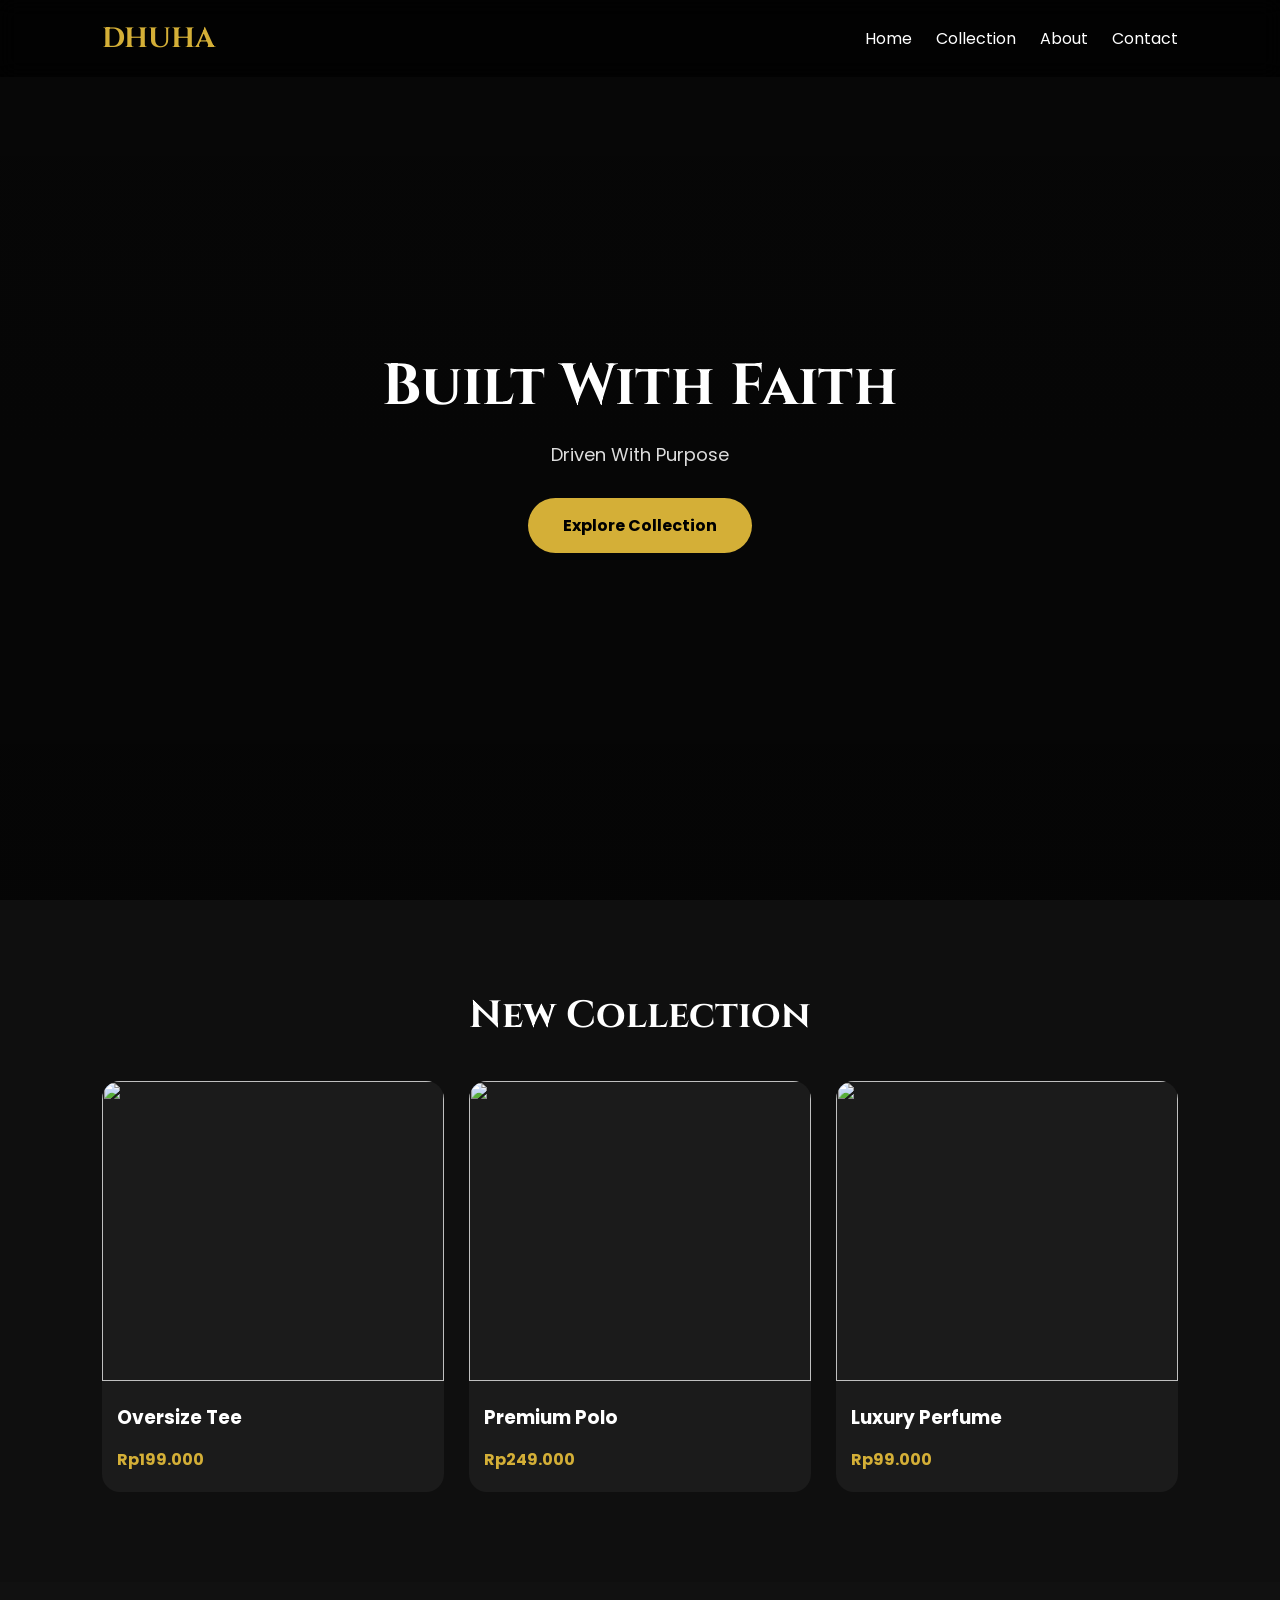
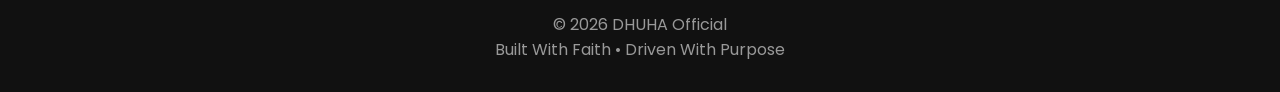
==== index.html @ 06776275 "Update index.html" ====
<!DOCTYPE html>
<html lang="id">
<head>
<meta charset="UTF-8">
<meta name="viewport" content="width=device-width, initial-scale=1.0">
<title>DHUHA Official</title>

<link rel="preconnect" href="https://fonts.googleapis.com">
<link href="https://fonts.googleapis.com/css2?family=Cinzel:wght@700&family=Poppins:wght@300;400;500;600&display=swap" rel="stylesheet">

<style>
*{
margin:0;
padding:0;
box-sizing:border-box;
}

body{
font-family:Poppins,sans-serif;
background:#0f0f0f;
color:#fff;
}

header{
position:fixed;
width:100%;
top:0;
padding:20px 8%;
display:flex;
justify-content:space-between;
align-items:center;
background:rgba(0,0,0,.7);
backdrop-filter:blur(10px);
}

.logo{
font-family:Cinzel,serif;
font-size:28px;
font-weight:bold;
color:#d4af37;
}

nav a{
color:white;
text-decoration:none;
margin-left:20px;
}

.hero{
height:100vh;
display:flex;
justify-content:center;
align-items:center;
text-align:center;
padding:20px;
background:linear-gradient(rgba(0,0,0,.55),rgba(0,0,0,.65)),url("https://images.unsplash.com/photo-1523398002811-999ca8dec234?auto=format&fit=crop&w=1400&q=80") center/cover;
}

.hero h1{
font-family:Cinzel,serif;
font-size:58px;
}

.hero p{
margin-top:15px;
font-size:18px;
color:#ddd;
}

.btn{
display:inline-block;
margin-top:30px;
padding:15px 35px;
background:#d4af37;
color:black;
text-decoration:none;
font-weight:bold;
border-radius:40px;
}

section{
padding:90px 8%;
}

.title{
font-family:Cinzel;
font-size:38px;
margin-bottom:40px;
text-align:center;
}

.grid{
display:grid;
grid-template-columns:repeat(auto-fit,minmax(250px,1fr));
gap:25px;
}

.card{
background:#1b1b1b;
border-radius:18px;
overflow:hidden;
}

.card img{
width:100%;
height:300px;
object-fit:cover;
}

.card h3{
padding:15px;
}

.card p{
padding:0 15px 20px;
color:#d4af37;
font-weight:bold;
}

footer{
padding:30px;
text-align:center;
background:#111;
color:#999;
}
</style>

</head>

<body>

<header>
<div class="logo">DHUHA</div>

<nav>
<a href="#">Home</a>
<a href="#">Collection</a>
<a href="#">About</a>
<a href="#">Contact</a>
</nav>

</header>

<section class="hero">

<div>

<h1>Built With Faith</h1>

<p>Driven With Purpose</p>

<a class="btn" href="#">Explore Collection</a>

</div>

</section>

<section>

<h2 class="title">New Collection</h2>

<div class="grid">

<div class="card">
<img src="https://images.unsplash.com/photo-1521572267360-ee0c2909d518?auto=format&fit=crop&w=800&q=80">
<h3>Oversize Tee</h3>
<p>Rp199.000</p>
</div>

<div class="card">
<img src="https://images.unsplash.com/photo-1512436991641-6745cdb1723f?auto=format&fit=crop&w=800&q=80">
<h3>Premium Polo</h3>
<p>Rp249.000</p>
</div>

<div class="card">
<img src="https://images.unsplash.com/photo-1529139574466-a303027c1d8b?auto=format&fit=crop&w=800&q=80">
<h3>Luxury Perfume</h3>
<p>Rp99.000</p>
</div>

</div>

</section>

<footer>

© 2026 DHUHA Official<br>

Built With Faith • Driven With Purpose

</footer>

</body>
  </html>
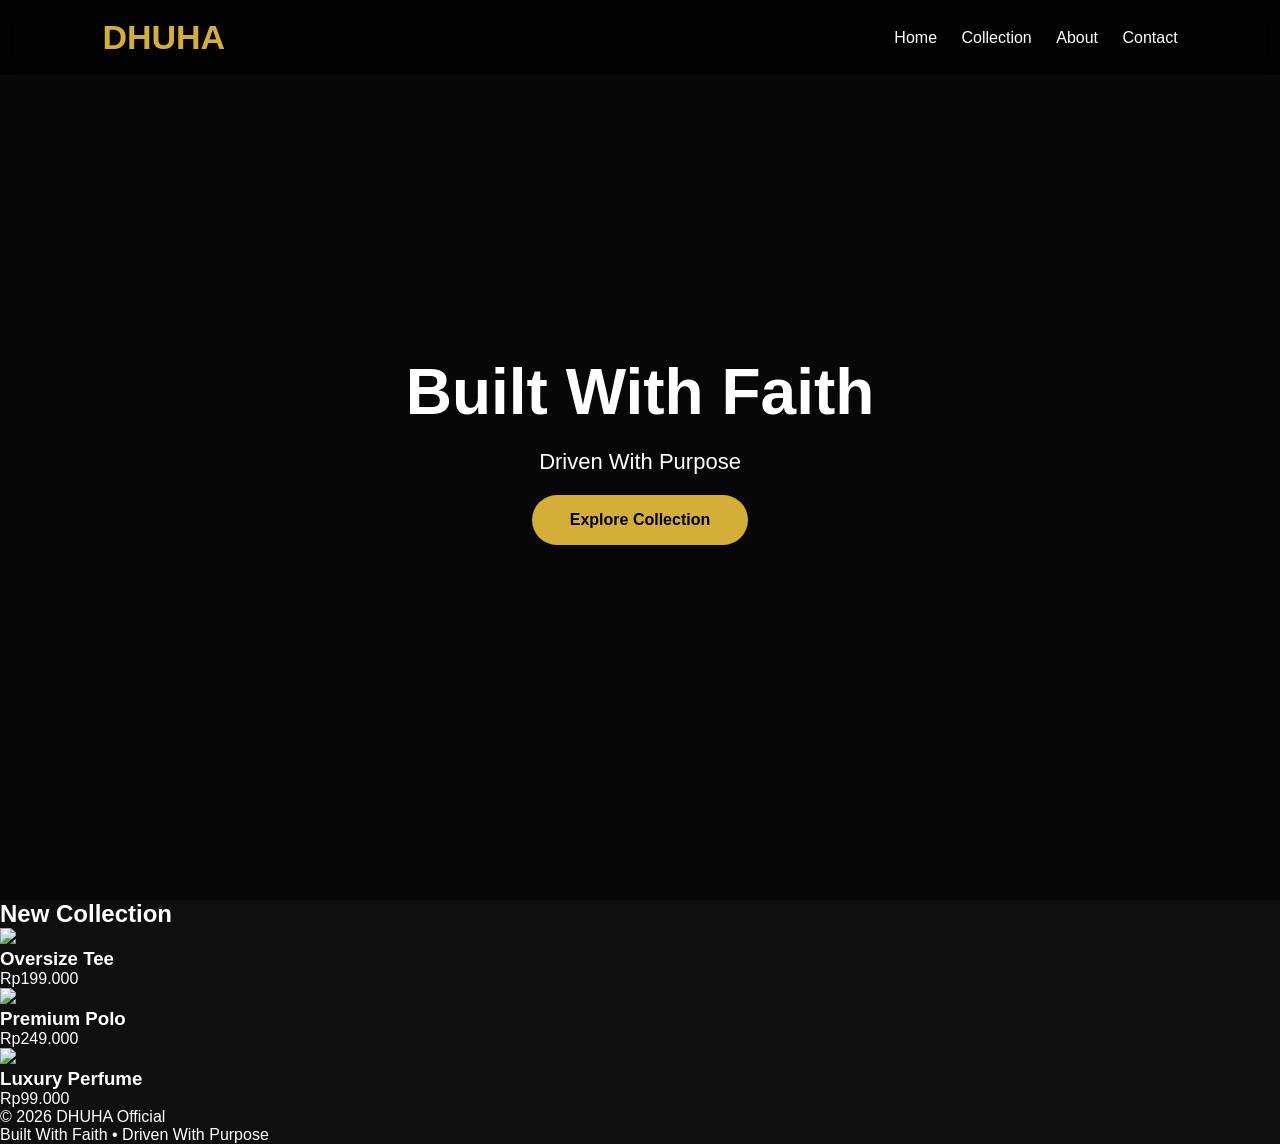
==== commit 1a620c7d: "Update index.html" ====
--- a/index.html
+++ b/index.html
@@ -4,126 +4,11 @@
 <meta charset="UTF-8">
 <meta name="viewport" content="width=device-width, initial-scale=1.0">
 <title>DHUHA Official</title>
-
+<link rel="stylesheet" href="assets/css/style.css">
 <link rel="preconnect" href="https://fonts.googleapis.com">
 <link href="https://fonts.googleapis.com/css2?family=Cinzel:wght@700&family=Poppins:wght@300;400;500;600&display=swap" rel="stylesheet">
 
-<style>
-*{
-margin:0;
-padding:0;
-box-sizing:border-box;
-}
 
-body{
-font-family:Poppins,sans-serif;
-background:#0f0f0f;
-color:#fff;
-}
-
-header{
-position:fixed;
-width:100%;
-top:0;
-padding:20px 8%;
-display:flex;
-justify-content:space-between;
-align-items:center;
-background:rgba(0,0,0,.7);
-backdrop-filter:blur(10px);
-}
-
-.logo{
-font-family:Cinzel,serif;
-font-size:28px;
-font-weight:bold;
-color:#d4af37;
-}
-
-nav a{
-color:white;
-text-decoration:none;
-margin-left:20px;
-}
-
-.hero{
-height:100vh;
-display:flex;
-justify-content:center;
-align-items:center;
-text-align:center;
-padding:20px;
-background:linear-gradient(rgba(0,0,0,.55),rgba(0,0,0,.65)),url("https://images.unsplash.com/photo-1523398002811-999ca8dec234?auto=format&fit=crop&w=1400&q=80") center/cover;
-}
-
-.hero h1{
-font-family:Cinzel,serif;
-font-size:58px;
-}
-
-.hero p{
-margin-top:15px;
-font-size:18px;
-color:#ddd;
-}
-
-.btn{
-display:inline-block;
-margin-top:30px;
-padding:15px 35px;
-background:#d4af37;
-color:black;
-text-decoration:none;
-font-weight:bold;
-border-radius:40px;
-}
-
-section{
-padding:90px 8%;
-}
-
-.title{
-font-family:Cinzel;
-font-size:38px;
-margin-bottom:40px;
-text-align:center;
-}
-
-.grid{
-display:grid;
-grid-template-columns:repeat(auto-fit,minmax(250px,1fr));
-gap:25px;
-}
-
-.card{
-background:#1b1b1b;
-border-radius:18px;
-overflow:hidden;
-}
-
-.card img{
-width:100%;
-height:300px;
-object-fit:cover;
-}
-
-.card h3{
-padding:15px;
-}
-
-.card p{
-padding:0 15px 20px;
-color:#d4af37;
-font-weight:bold;
-}
-
-footer{
-padding:30px;
-text-align:center;
-background:#111;
-color:#999;
-}
-</style>
 
 </head>
 
--- a/assets/css/style.css
+++ b/assets/css/style.css
@@ -0,0 +1,67 @@
+*{
+    margin:0;
+    padding:0;
+    box-sizing:border-box;
+}
+
+body{
+    font-family:Arial,sans-serif;
+    background:#0f0f0f;
+    color:#fff;
+}
+
+header{
+    position:fixed;
+    top:0;
+    width:100%;
+    display:flex;
+    justify-content:space-between;
+    align-items:center;
+    padding:18px 8%;
+    background:rgba(0,0,0,.7);
+    backdrop-filter:blur(10px);
+    z-index:1000;
+}
+
+.logo{
+    font-size:34px;
+    color:#d4af37;
+    font-weight:bold;
+}
+
+nav a{
+    color:white;
+    text-decoration:none;
+    margin-left:20px;
+}
+
+.hero{
+    height:100vh;
+    display:flex;
+    justify-content:center;
+    align-items:center;
+    text-align:center;
+    background:linear-gradient(rgba(0,0,0,.55),rgba(0,0,0,.55)),
+    url("https://images.unsplash.com/photo-1523398002811-999ca8dec234?auto=format&fit=crop&w=1600&q=80");
+    background-size:cover;
+    background-position:center;
+}
+
+.hero h1{
+    font-size:64px;
+}
+
+.hero p{
+    font-size:22px;
+    margin:20px 0;
+}
+
+.btn{
+    display:inline-block;
+    background:#d4af37;
+    color:#000;
+    padding:16px 38px;
+    border-radius:40px;
+    text-decoration:none;
+    font-weight:bold;
+}
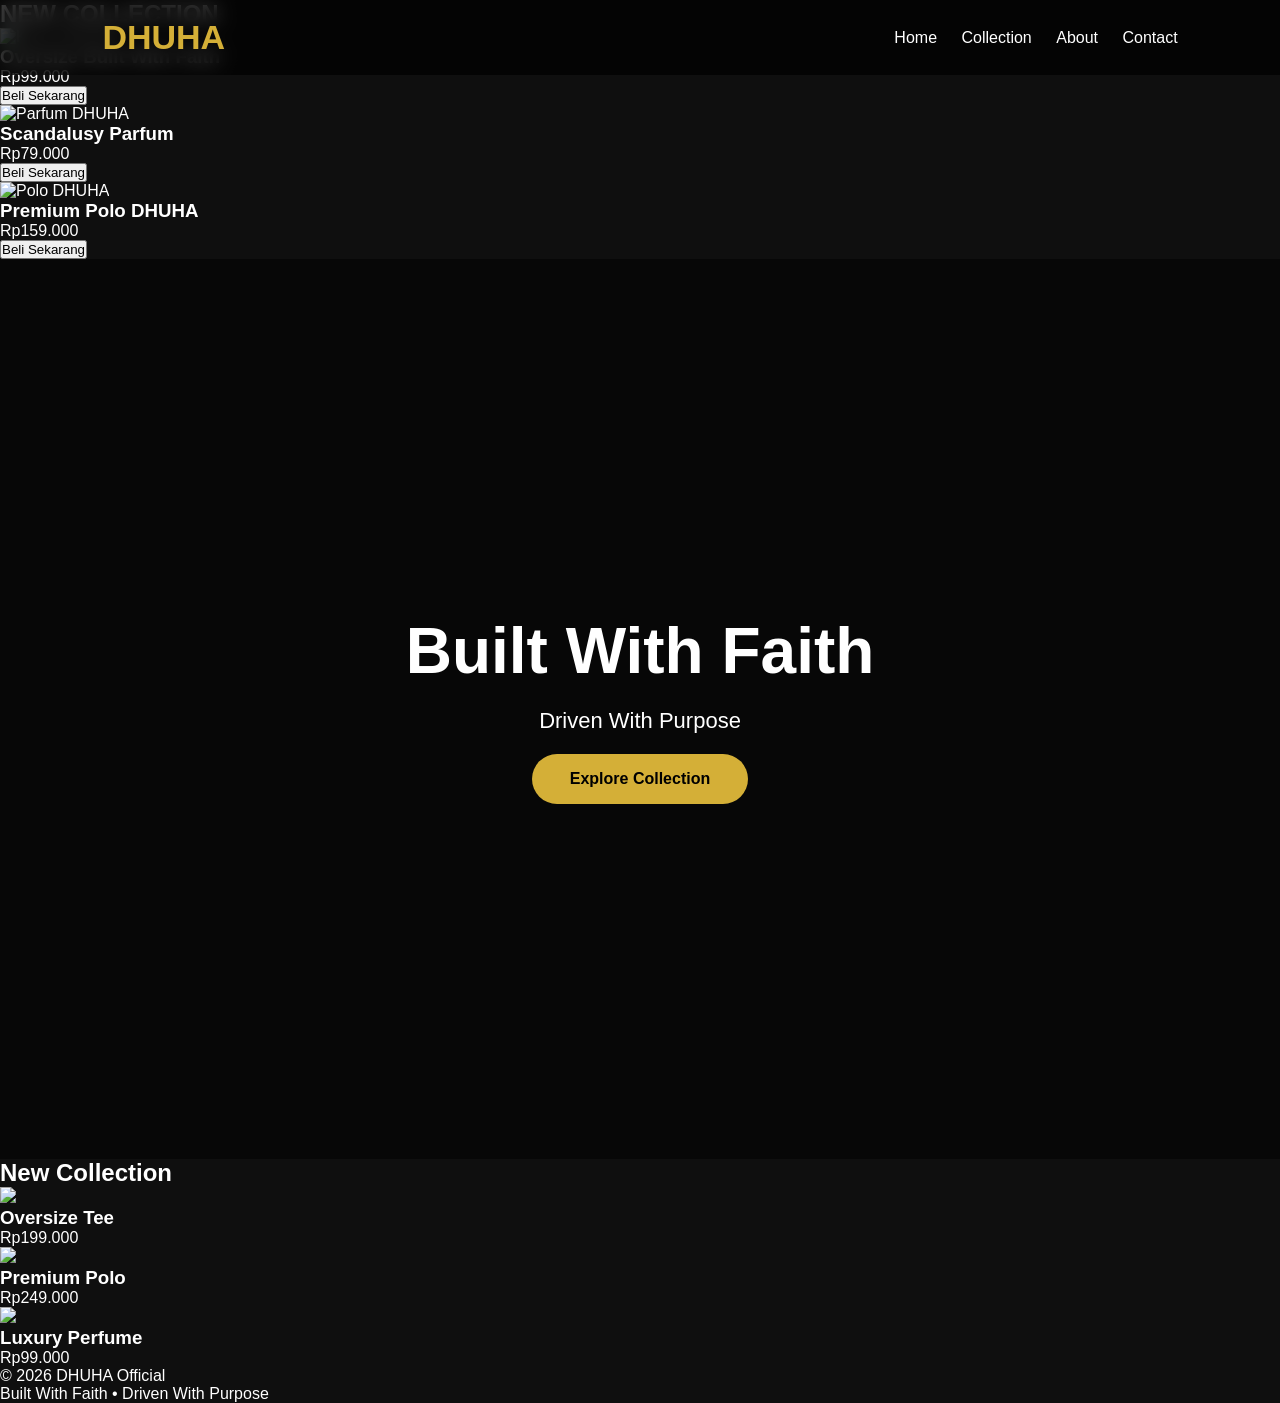
==== commit 8cff56a1: "Update index.html" ====
--- a/index.html
+++ b/index.html
@@ -11,7 +11,34 @@
 
 
 </head>
+<section class="collection">
+    <h2>NEW COLLECTION</h2>
 
+    <div class="products">
+
+        <div class="card">
+            <img src="https://images.unsplash.com/photo-1521572267360-ee0c2909d518?w=800" alt="Kaos DHUHA">
+            <h3>Oversize Built With Faith</h3>
+            <p>Rp99.000</p>
+            <button>Beli Sekarang</button>
+        </div>
+
+        <div class="card">
+            <img src="https://images.unsplash.com/photo-1503342217505-b0a15ec3261c?w=800" alt="Parfum DHUHA">
+            <h3>Scandalusy Parfum</h3>
+            <p>Rp79.000</p>
+            <button>Beli Sekarang</button>
+        </div>
+
+        <div class="card">
+            <img src="https://images.unsplash.com/photo-1512436991641-6745cdb1723f?w=800" alt="Polo DHUHA">
+            <h3>Premium Polo DHUHA</h3>
+            <p>Rp159.000</p>
+            <button>Beli Sekarang</button>
+        </div>
+
+    </div>
+</section>
 <body>
 
 <header>
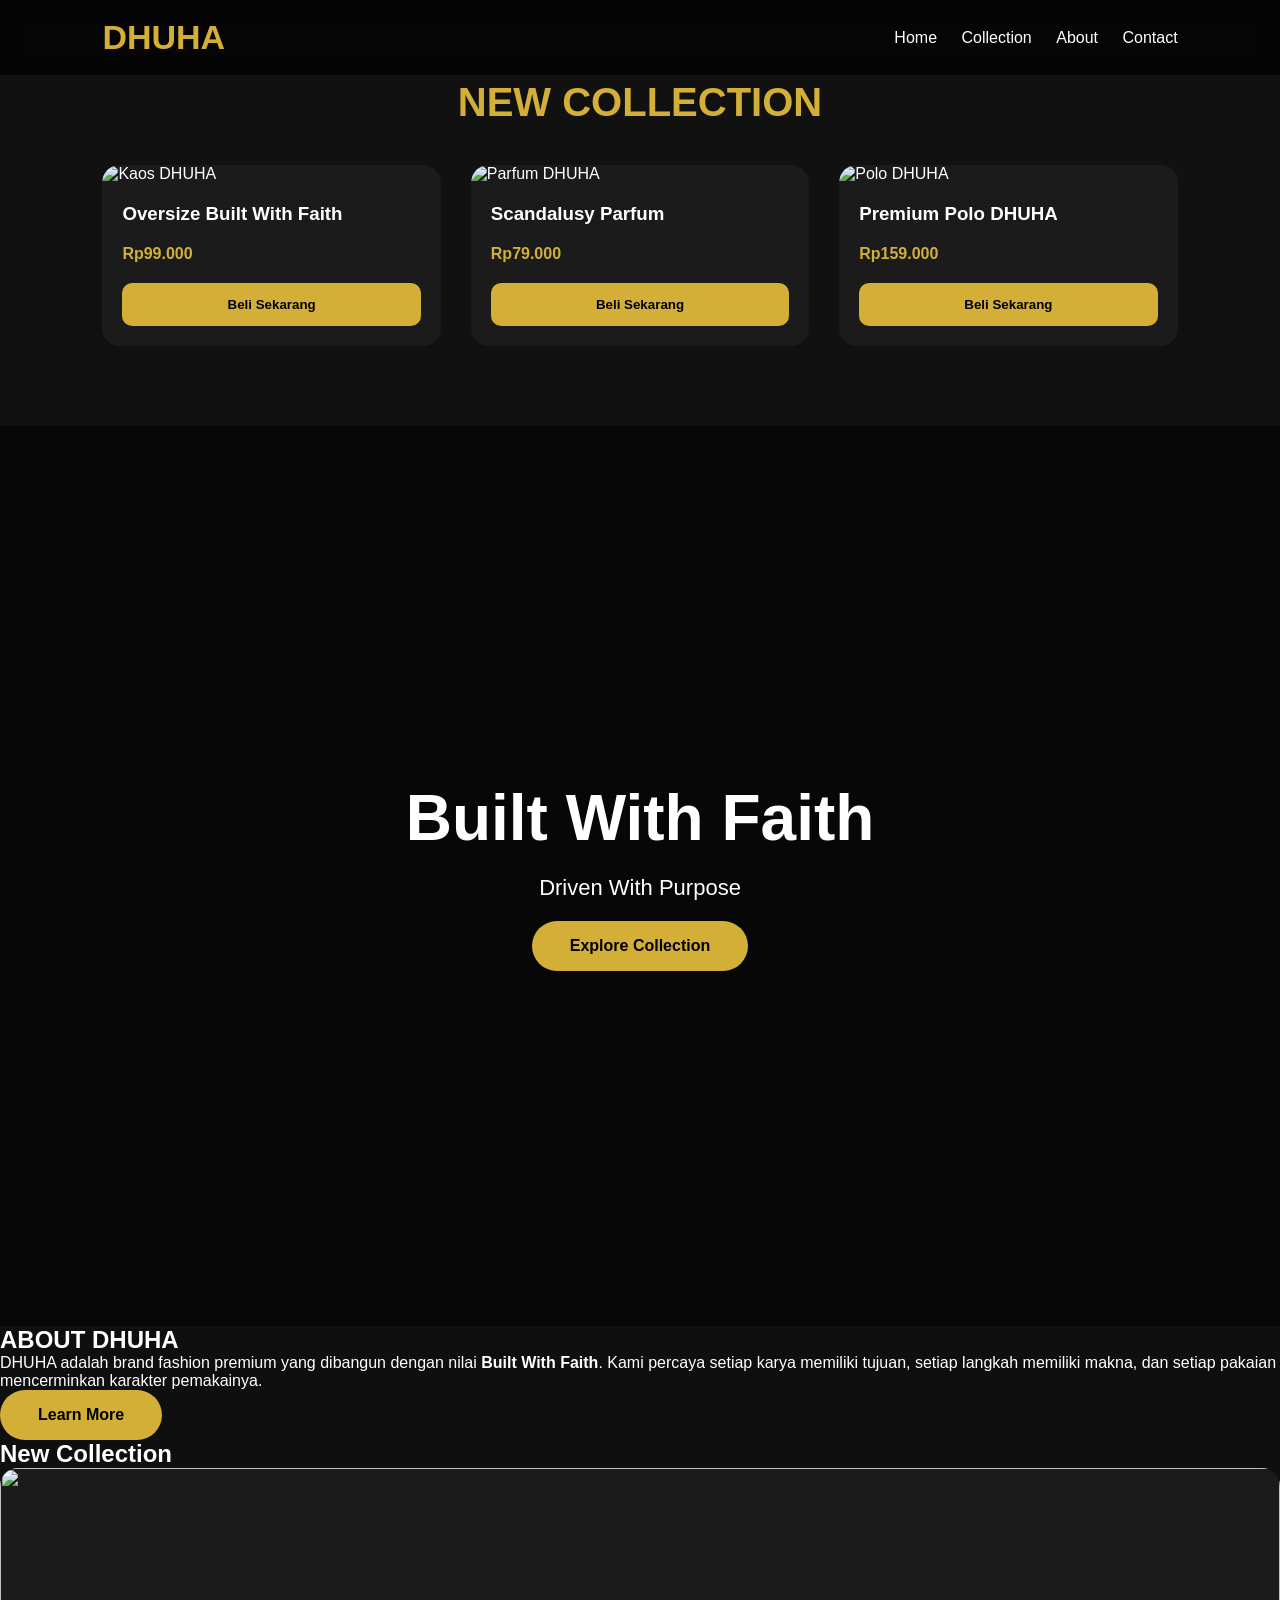
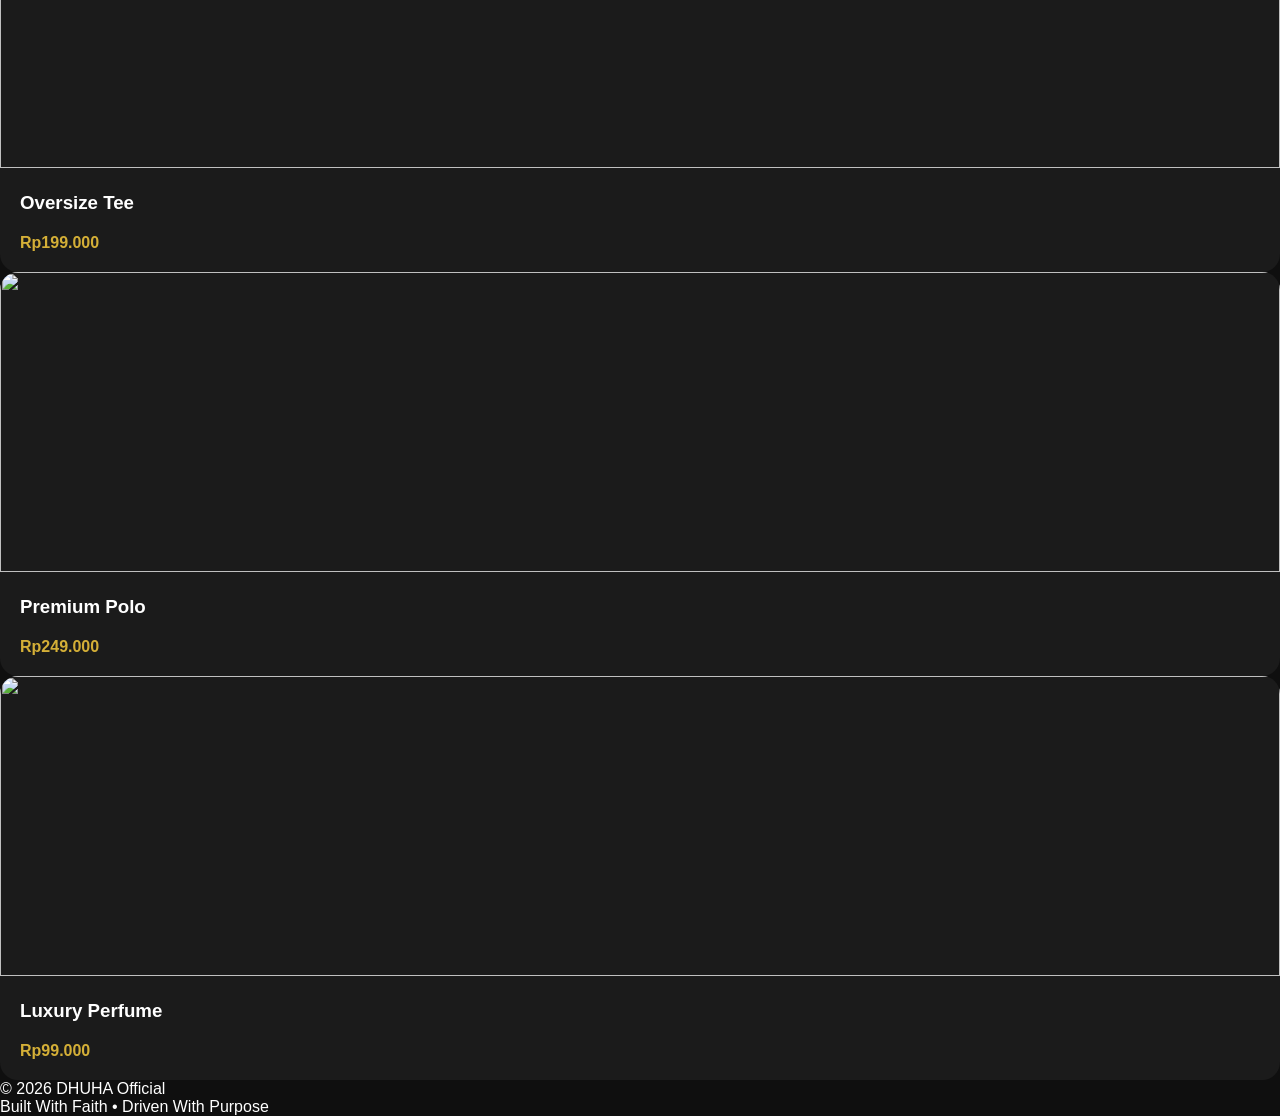
==== commit 9f015147: "Update index.html" ====
--- a/index.html
+++ b/index.html
@@ -67,7 +67,24 @@
 
 </section>
 
-<section>
+<section><section class="about">
+
+    <div class="about-content">
+
+        <h2>ABOUT DHUHA</h2>
+
+        <p>
+            DHUHA adalah brand fashion premium yang dibangun dengan nilai
+            <strong>Built With Faith</strong>.
+            Kami percaya setiap karya memiliki tujuan, setiap langkah memiliki makna,
+            dan setiap pakaian mencerminkan karakter pemakainya.
+        </p>
+
+        <a href="#" class="btn">Learn More</a>
+
+    </div>
+
+</section>
 
 <h2 class="title">New Collection</h2>
 
--- a/assets/css/style.css
+++ b/assets/css/style.css
@@ -65,3 +65,58 @@
     text-decoration:none;
     font-weight:bold;
 }
+.collection{
+    padding:80px 8%;
+    background:#111;
+}
+
+.collection h2{
+    text-align:center;
+    font-size:40px;
+    margin-bottom:40px;
+    color:#d4af37;
+}
+
+.products{
+    display:grid;
+    grid-template-columns:repeat(auto-fit,minmax(250px,1fr));
+    gap:30px;
+}
+
+.card{
+    background:#1b1b1b;
+    border-radius:18px;
+    overflow:hidden;
+    transition:.3s;
+}
+
+.card:hover{
+    transform:translateY(-10px);
+}
+
+.card img{
+    width:100%;
+    height:300px;
+    object-fit:cover;
+}
+
+.card h3{
+    padding:20px;
+}
+
+.card p{
+    padding:0 20px 20px;
+    color:#d4af37;
+    font-weight:bold;
+}
+
+.card button{
+    margin:0 20px 20px;
+    width:calc(100% - 40px);
+    padding:14px;
+    border:none;
+    border-radius:10px;
+    background:#d4af37;
+    font-weight:bold;
+    cursor:pointer;
+}
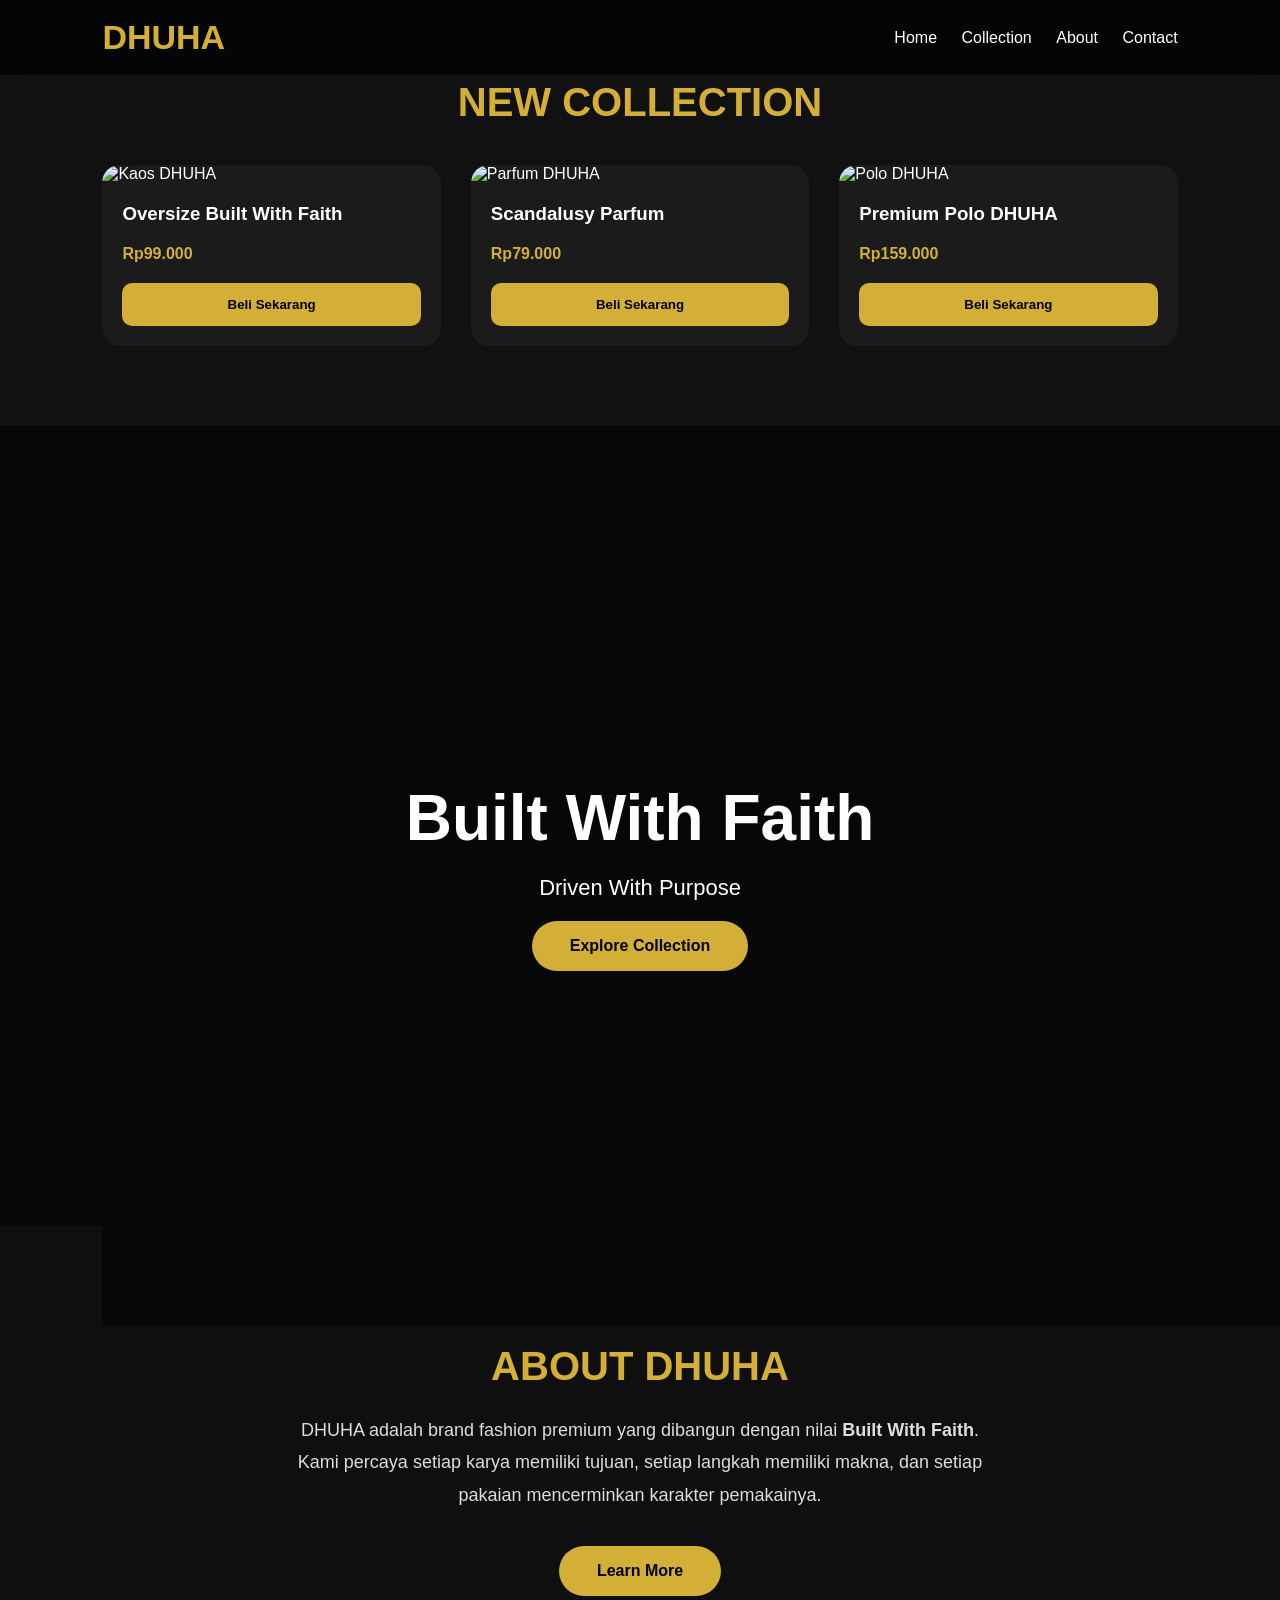
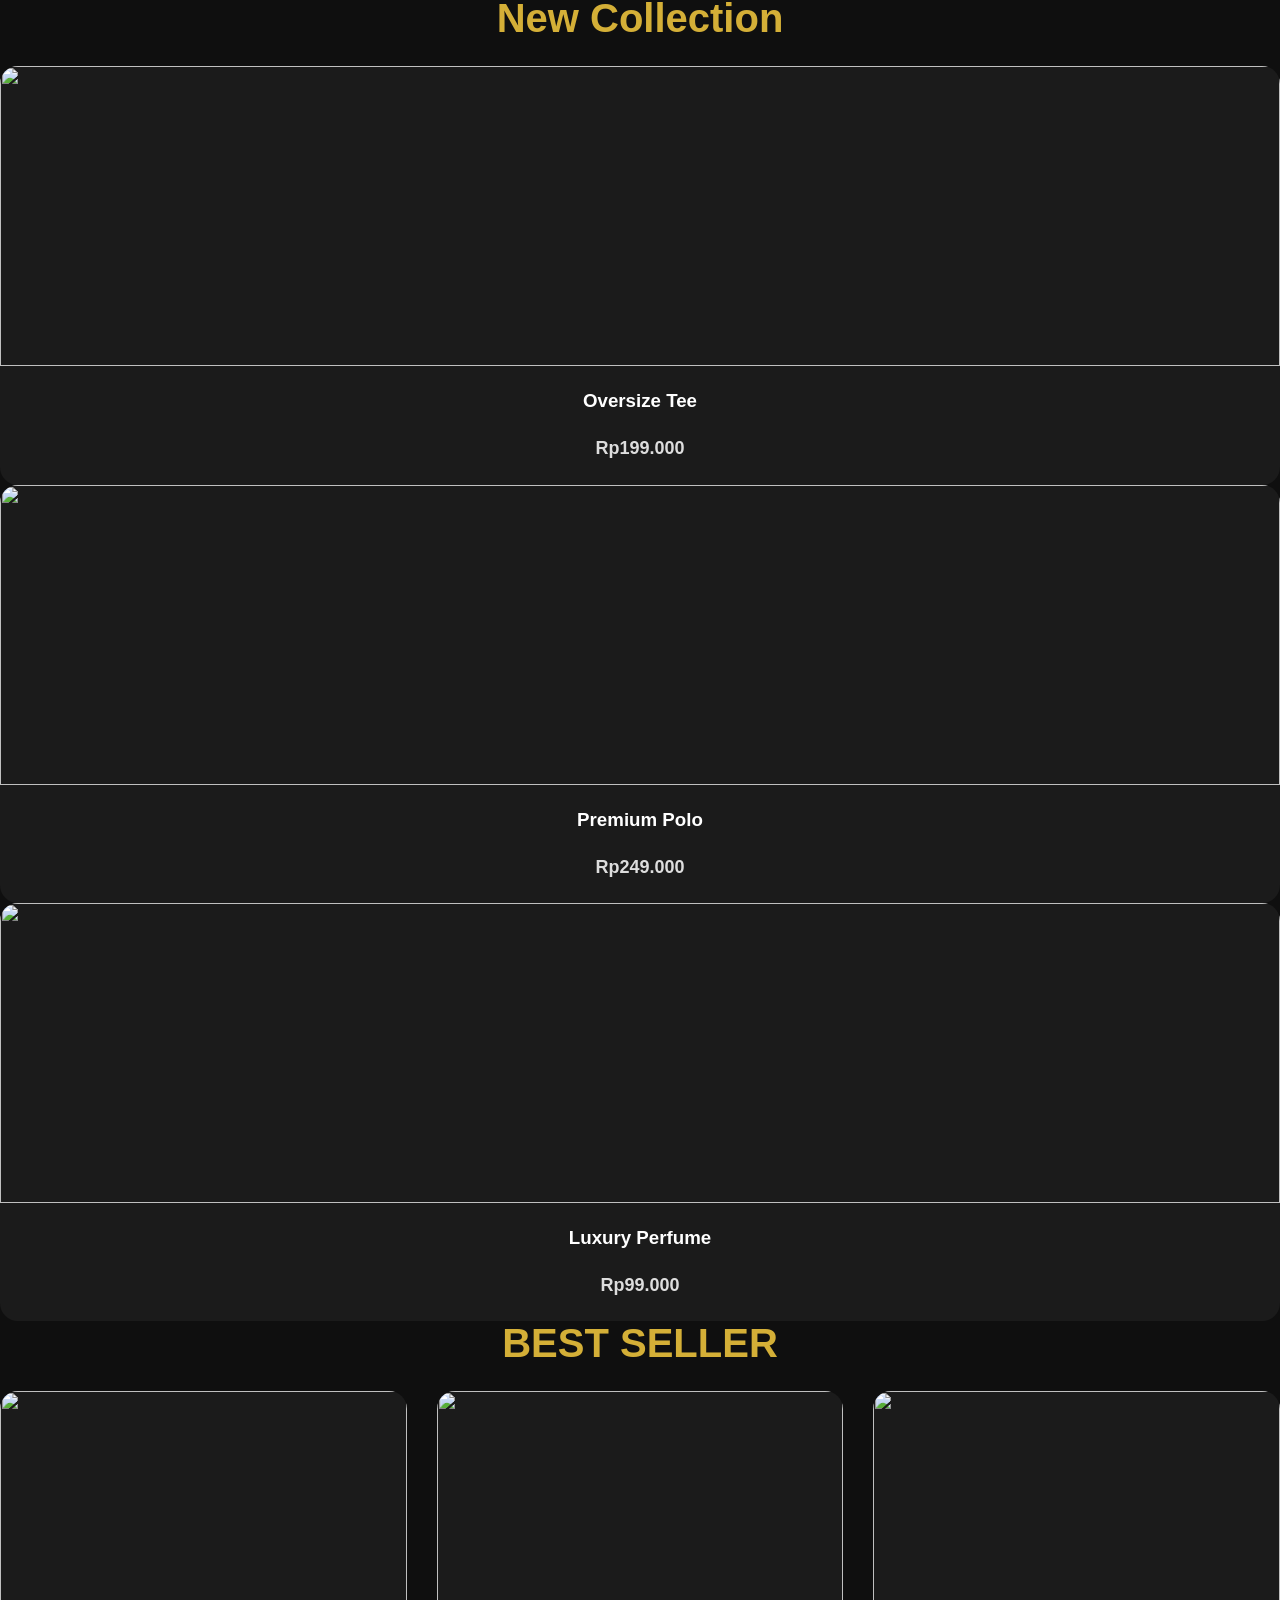
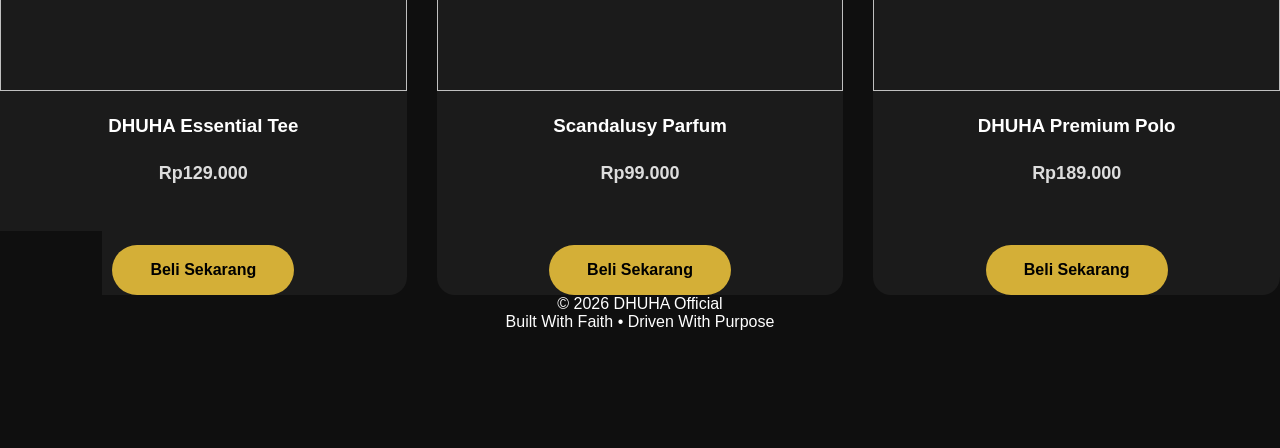
==== commit 578eacc9: "Update index.html" ====
--- a/index.html
+++ b/index.html
@@ -67,7 +67,7 @@
 
 </section>
 
-<section><section class="about">
+<section<section class="about">
 
     <div class="about-content">
 
@@ -111,7 +111,42 @@
 </div>
 
 </section>
+</section>
 
+<!-- TEMPEL KODE BEST SELLER DI SINI -->
+
+<section class="best-seller">
+
+<h2>BEST SELLER</h2>
+
+<div class="products">
+
+<div class="card">
+<img src="https://images.unsplash.com/photo-1515886657613-9f3515b0c78f?w=800" alt="">
+<h3>DHUHA Essential Tee</h3>
+<p>Rp129.000</p>
+<a href="#" class="btn">Beli Sekarang</a>
+</div>
+
+<div class="card">
+<img src="https://images.unsplash.com/photo-1529139574466-a303027c1d8b?w=800" alt="">
+<h3>Scandalusy Parfum</h3>
+<p>Rp99.000</p>
+<a href="#" class="btn">Beli Sekarang</a>
+</div>
+
+<div class="card">
+<img src="https://images.unsplash.com/photo-1503342217505-b0a15ec3261c?w=800" alt="">
+<h3>DHUHA Premium Polo</h3>
+<p>Rp189.000</p>
+<a href="#" class="btn">Beli Sekarang</a>
+</div>
+
+</div>
+
+</section>
+
+<footer>
 <footer>
 
 © 2026 DHUHA Official<br>
--- a/assets/css/style.css
+++ b/assets/css/style.css
@@ -120,3 +120,27 @@
     font-weight:bold;
     cursor:pointer;
 }
+.about{
+    padding:100px 8%;
+    background:#0f0f0f;
+    text-align:center;
+}
+
+.about h2{
+    font-size:40px;
+    color:#d4af37;
+    margin-bottom:25px;
+}
+
+.about p{
+    max-width:700px;
+    margin:auto;
+    line-height:1.8;
+    color:#ddd;
+    font-size:18px;
+}
+
+.about .btn{
+    display:inline-block;
+    margin-top:35px;
+}
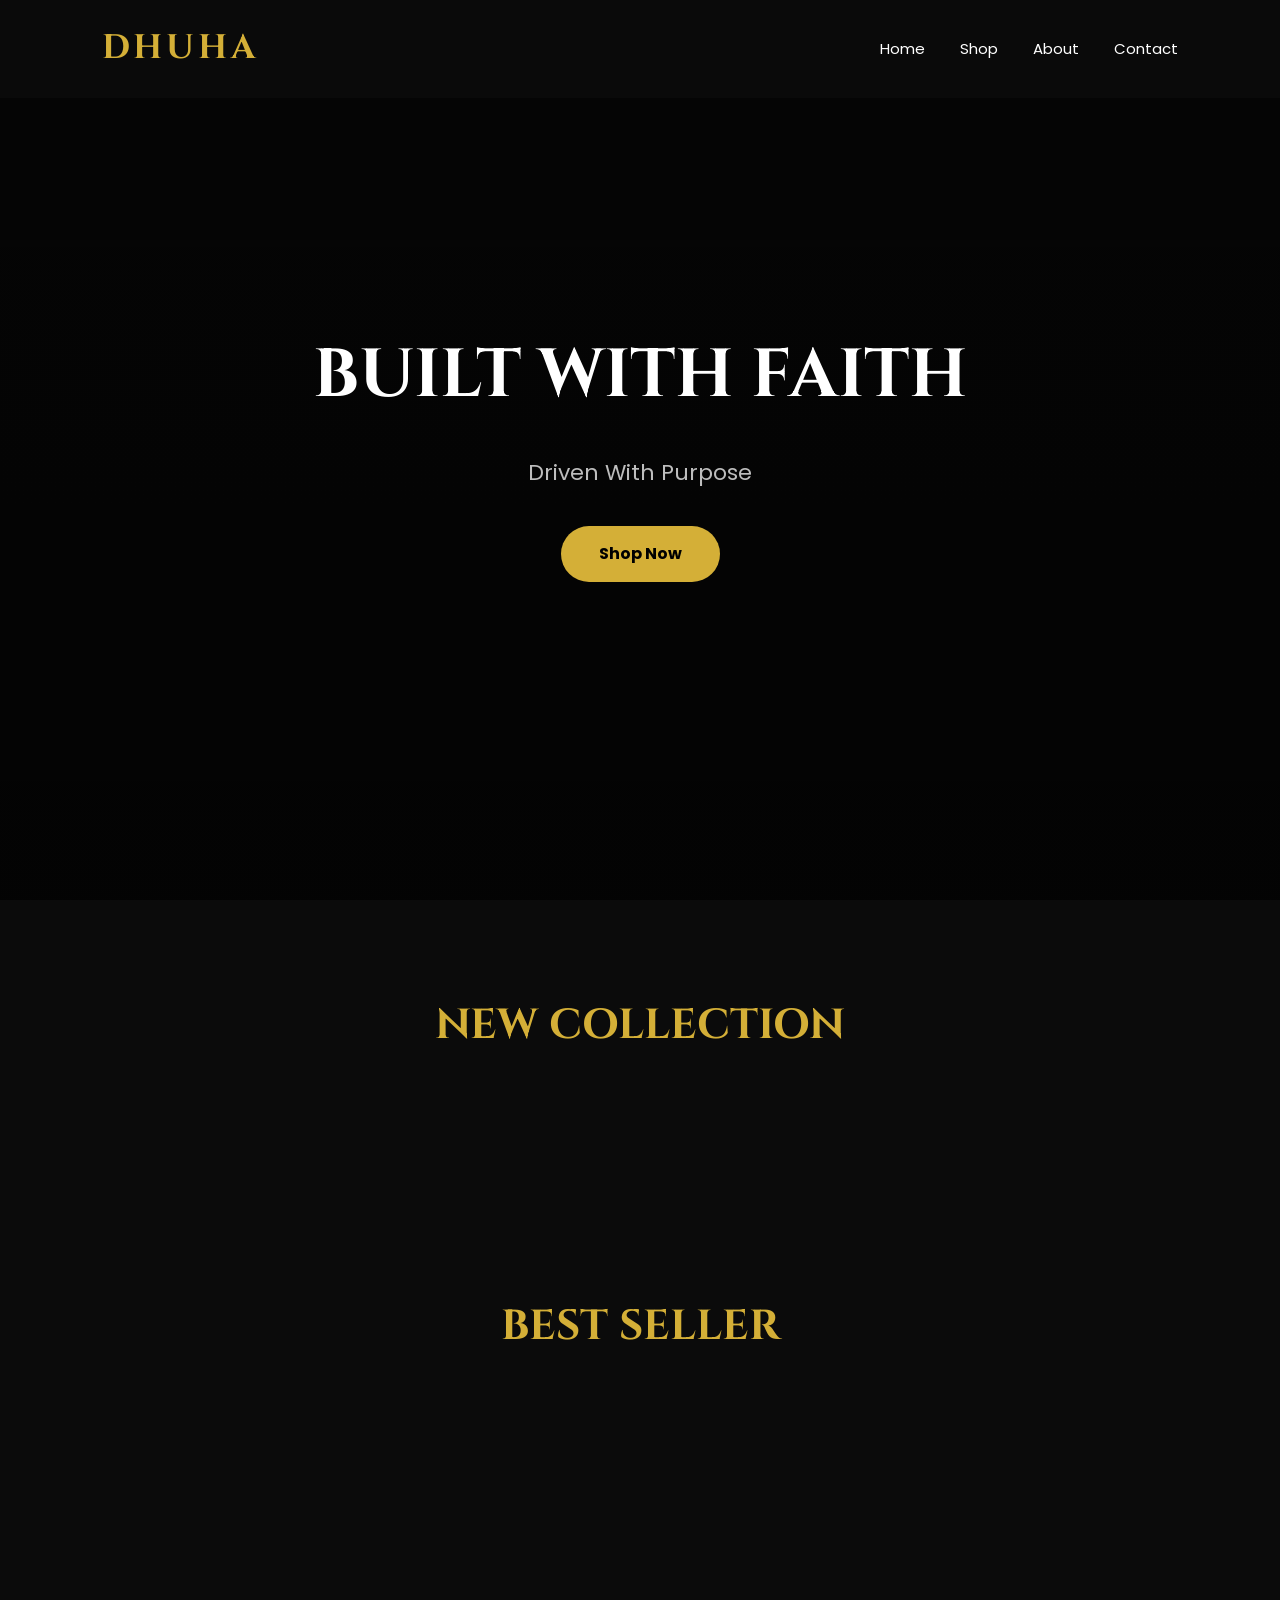
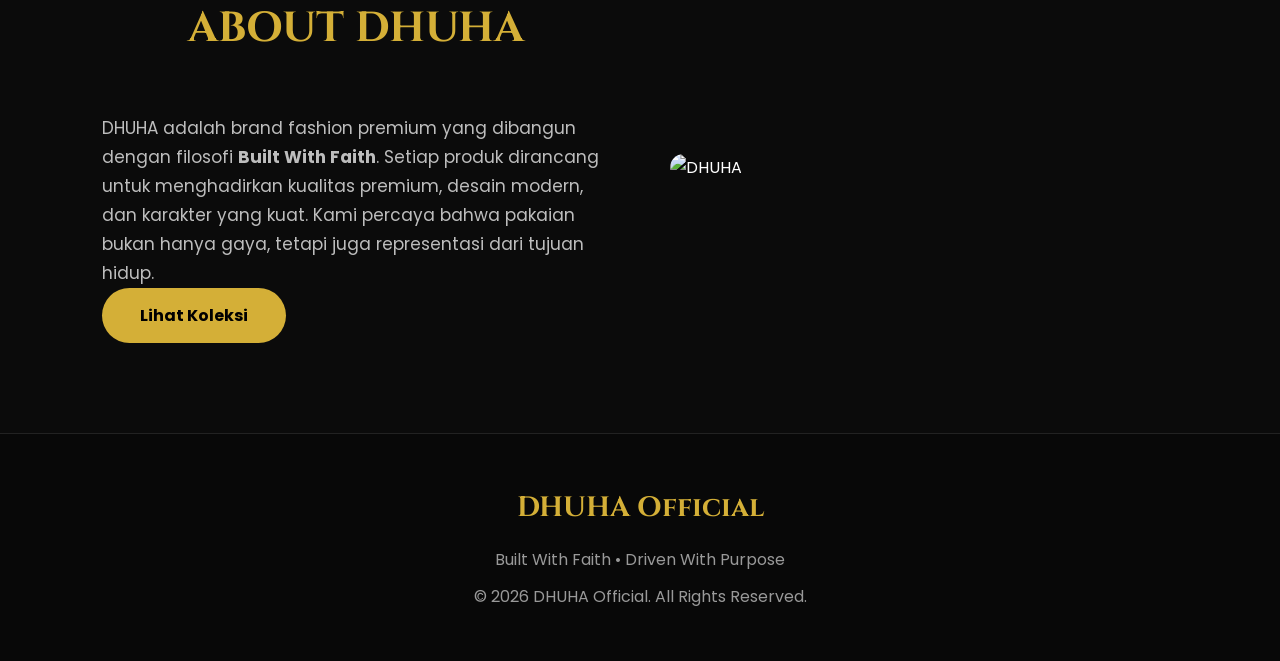
==== commit 78ada336: "Update index.html" ====
--- a/index.html
+++ b/index.html
@@ -3,52 +3,37 @@
 <head>
 <meta charset="UTF-8">
 <meta name="viewport" content="width=device-width, initial-scale=1.0">
+
 <title>DHUHA Official</title>
+
 <link rel="stylesheet" href="assets/css/style.css">
+
 <link rel="preconnect" href="https://fonts.googleapis.com">
-<link href="https://fonts.googleapis.com/css2?family=Cinzel:wght@700&family=Poppins:wght@300;400;500;600&display=swap" rel="stylesheet">
 
+<link href="https://fonts.googleapis.com/css2?family=Cinzel:wght@600;700&family=Poppins:wght@300;400;500;600;700&display=swap" rel="stylesheet">
 
+<script src="https://cdn.jsdelivr.net/npm/@supabase/supabase-js@2"></script>
 
 </head>
-<section class="collection">
-    <h2>NEW COLLECTION</h2>
 
-    <div class="products">
-
-        <div class="card">
-            <img src="https://images.unsplash.com/photo-1521572267360-ee0c2909d518?w=800" alt="Kaos DHUHA">
-            <h3>Oversize Built With Faith</h3>
-            <p>Rp99.000</p>
-            <button>Beli Sekarang</button>
-        </div>
-
-        <div class="card">
-            <img src="https://images.unsplash.com/photo-1503342217505-b0a15ec3261c?w=800" alt="Parfum DHUHA">
-            <h3>Scandalusy Parfum</h3>
-            <p>Rp79.000</p>
-            <button>Beli Sekarang</button>
-        </div>
-
-        <div class="card">
-            <img src="https://images.unsplash.com/photo-1512436991641-6745cdb1723f?w=800" alt="Polo DHUHA">
-            <h3>Premium Polo DHUHA</h3>
-            <p>Rp159.000</p>
-            <button>Beli Sekarang</button>
-        </div>
-
-    </div>
-</section>
 <body>
 
 <header>
-<div class="logo">DHUHA</div>
+
+<div class="logo">
+DHUHA
+</div>
 
 <nav>
-<a href="#">Home</a>
-<a href="#">Collection</a>
-<a href="#">About</a>
-<a href="#">Contact</a>
+
+<a href="index.html">Home</a>
+
+<a href="shop.html">Shop</a>
+
+<a href="#about">About</a>
+
+<a href="#contact">Contact</a>
+
 </nav>
 
 </header>
@@ -57,103 +42,133 @@
 
 <div>
 
-<h1>Built With Faith</h1>
+<h1>BUILT WITH FAITH</h1>
 
 <p>Driven With Purpose</p>
 
-<a class="btn" href="#">Explore Collection</a>
+<a href="shop.html" class="btn">
+Shop Now
+</a>
 
 </div>
 
 </section>
 
-<section<section class="about">
+<section>
 
-    <div class="about-content">
+<h2>
+NEW COLLECTION
+</h2>
 
-        <h2>ABOUT DHUHA</h2>
-
-        <p>
-            DHUHA adalah brand fashion premium yang dibangun dengan nilai
-            <strong>Built With Faith</strong>.
-            Kami percaya setiap karya memiliki tujuan, setiap langkah memiliki makna,
-            dan setiap pakaian mencerminkan karakter pemakainya.
-        </p>
-
-        <a href="#" class="btn">Learn More</a>
-
-    </div>
-
-</section>
-
-<h2 class="title">New Collection</h2>
-
-<div class="grid">
-
-<div class="card">
-<img src="https://images.unsplash.com/photo-1521572267360-ee0c2909d518?auto=format&fit=crop&w=800&q=80">
-<h3>Oversize Tee</h3>
-<p>Rp199.000</p>
-</div>
-
-<div class="card">
-<img src="https://images.unsplash.com/photo-1512436991641-6745cdb1723f?auto=format&fit=crop&w=800&q=80">
-<h3>Premium Polo</h3>
-<p>Rp249.000</p>
-</div>
-
-<div class="card">
-<img src="https://images.unsplash.com/photo-1529139574466-a303027c1d8b?auto=format&fit=crop&w=800&q=80">
-<h3>Luxury Perfume</h3>
-<p>Rp99.000</p>
-</div>
-
-</div>
-
-</section>
-</section>
-
-<!-- TEMPEL KODE BEST SELLER DI SINI -->
-
-<section class="best-seller">
-
-<h2>BEST SELLER</h2>
-
-<div class="products">
-
-<div class="card">
-<img src="https://images.unsplash.com/photo-1515886657613-9f3515b0c78f?w=800" alt="">
-<h3>DHUHA Essential Tee</h3>
-<p>Rp129.000</p>
-<a href="#" class="btn">Beli Sekarang</a>
-</div>
-
-<div class="card">
-<img src="https://images.unsplash.com/photo-1529139574466-a303027c1d8b?w=800" alt="">
-<h3>Scandalusy Parfum</h3>
-<p>Rp99.000</p>
-<a href="#" class="btn">Beli Sekarang</a>
-</div>
-
-<div class="card">
-<img src="https://images.unsplash.com/photo-1503342217505-b0a15ec3261c?w=800" alt="">
-<h3>DHUHA Premium Polo</h3>
-<p>Rp189.000</p>
-<a href="#" class="btn">Beli Sekarang</a>
-</div>
+<div class="products" id="new-products">
 
 </div>
 
 </section>
 
-<footer>
-<footer>
+<section>
 
-© 2026 DHUHA Official<br>
+<h2>
+BEST SELLER
+</h2>
 
+<div class="products" id="best-products">
+
+</div>
+
+</section>
+<section id="about" class="about">
+
+<div class="about-content">
+
+<h2>ABOUT DHUHA</h2>
+
+<p>
+DHUHA adalah brand fashion premium yang dibangun dengan filosofi
+<strong>Built With Faith</strong>.
+Setiap produk dirancang untuk menghadirkan kualitas premium,
+desain modern, dan karakter yang kuat.
+Kami percaya bahwa pakaian bukan hanya gaya,
+tetapi juga representasi dari tujuan hidup.
+</p>
+
+<a href="shop.html" class="btn">
+Lihat Koleksi
+</a>
+
+</div>
+
+<div class="about-image">
+
+<img src="https://images.unsplash.com/photo-1523398002811-999ca8dec234?w=1200" alt="DHUHA">
+
+</div>
+
+</section>
+
+<footer id="contact">
+
+<h3>DHUHA Official</h3>
+
+<p>
 Built With Faith • Driven With Purpose
+</p>
+
+<p>
+© 2026 DHUHA Official.
+All Rights Reserved.
+</p>
 
 </footer>
+<script>
+const SUPABASE_URL = "GANTI_DENGAN_PROJECT_URL";
+const SUPABASE_KEY = "GANTI_DENGAN_PUBLISHABLE_KEY";
+
+const supabaseClient = supabase.createClient(
+  SUPABASE_URL,
+  SUPABASE_KEY
+);
+
+async function loadProducts() {
+
+  const { data, error } = await supabaseClient
+    .from("products")
+    .select("*")
+    .order("created_at", { ascending: false });
+
+  if (error) {
+    console.error(error);
+    return;
+  }
+
+  const newProducts = document.getElementById("new-products");
+  const bestProducts = document.getElementById("best-products");
+
+  newProducts.innerHTML = "";
+  bestProducts.innerHTML = "";
+
+  data.slice(0, 3).forEach(product => {
+
+    const card = `
+      <div class="card">
+        <img src="${product.image || ''}" alt="${product.name}">
+        <div class="card-content">
+          <h3>${product.name}</h3>
+          <p class="price">Rp${Number(product.price).toLocaleString("id-ID")}</p>
+          <a href="shop.html" class="btn">Lihat Produk</a>
+        </div>
+      </div>
+    `;
+
+    newProducts.innerHTML += card;
+    bestProducts.innerHTML += card;
+
+  });
+
+}
+
+loadProducts();
+</script>
 
 </body>
-  </html>
+</html>
--- a/assets/css/style.css
+++ b/assets/css/style.css
@@ -1,146 +1,284 @@
+/* ===========================
+   DHUHA Official Style v2
+   =========================== */
+
+@import url('https://fonts.googleapis.com/css2?family=Cinzel:wght@600;700&family=Poppins:wght@300;400;500;600;700&display=swap');
+
 *{
-    margin:0;
-    padding:0;
-    box-sizing:border-box;
+margin:0;
+padding:0;
+box-sizing:border-box;
+scroll-behavior:smooth;
+}
+
+:root{
+--gold:#D4AF37;
+--black:#0B0B0B;
+--dark:#111111;
+--card:#1A1A1A;
+--white:#FFFFFF;
+--gray:#BDBDBD;
+--radius:18px;
+--shadow:0 10px 30px rgba(0,0,0,.35);
 }
 
 body{
-    font-family:Arial,sans-serif;
-    background:#0f0f0f;
-    color:#fff;
-}
+font-family:'Poppins',sans-serif;
+background:var(--black);
+color:var(--white);
+line-height:1.7;
+overflow-x:hidden;
+}
+
+/* Scroll */
+
+::-webkit-scrollbar{
+width:8px;
+}
+
+::-webkit-scrollbar-thumb{
+background:var(--gold);
+border-radius:20px;
+}
+
+/* Header */
 
 header{
-    position:fixed;
-    top:0;
-    width:100%;
-    display:flex;
-    justify-content:space-between;
-    align-items:center;
-    padding:18px 8%;
-    background:rgba(0,0,0,.7);
-    backdrop-filter:blur(10px);
-    z-index:1000;
+position:fixed;
+top:0;
+left:0;
+width:100%;
+padding:20px 8%;
+display:flex;
+justify-content:space-between;
+align-items:center;
+background:rgba(11,11,11,.92);
+backdrop-filter:blur(12px);
+z-index:999;
 }
 
 .logo{
-    font-size:34px;
-    color:#d4af37;
-    font-weight:bold;
+font-family:'Cinzel',serif;
+font-size:34px;
+font-weight:700;
+color:var(--gold);
+letter-spacing:4px;
+}
+
+nav{
+display:flex;
+gap:35px;
 }
 
 nav a{
-    color:white;
-    text-decoration:none;
-    margin-left:20px;
-}
+color:#fff;
+text-decoration:none;
+font-size:15px;
+transition:.3s;
+}
+
+nav a:hover{
+color:var(--gold);
+}
+
+/* Button */
+
+.btn{
+display:inline-block;
+padding:14px 38px;
+background:var(--gold);
+color:#000;
+text-decoration:none;
+font-weight:700;
+border-radius:40px;
+transition:.3s;
+border:none;
+cursor:pointer;
+}
+
+.btn:hover{
+transform:translateY(-3px);
+box-shadow:0 15px 30px rgba(212,175,55,.3);
+}
+
+/* Hero */
 
 .hero{
-    height:100vh;
-    display:flex;
-    justify-content:center;
-    align-items:center;
-    text-align:center;
-    background:linear-gradient(rgba(0,0,0,.55),rgba(0,0,0,.55)),
-    url("https://images.unsplash.com/photo-1523398002811-999ca8dec234?auto=format&fit=crop&w=1600&q=80");
-    background-size:cover;
-    background-position:center;
+height:100vh;
+display:flex;
+align-items:center;
+justify-content:center;
+text-align:center;
+padding:0 8%;
+background:
+linear-gradient(rgba(0,0,0,.55),rgba(0,0,0,.7)),
+url("https://images.unsplash.com/photo-1515886657613-9f3515b0c78f?w=1600") center/cover;
 }
 
 .hero h1{
-    font-size:64px;
+font-family:'Cinzel',serif;
+font-size:68px;
+margin-bottom:20px;
+color:#fff;
 }
 
 .hero p{
-    font-size:22px;
-    margin:20px 0;
+font-size:22px;
+color:var(--gray);
+margin-bottom:35px;
+}
+
+/* Section */
+
+section{
+padding:90px 8%;
+}
+
+section h2{
+font-family:'Cinzel',serif;
+font-size:42px;
+text-align:center;
+margin-bottom:50px;
+color:var(--gold);
+}
+
+/* Products */
+
+.products{
+display:grid;
+grid-template-columns:repeat(auto-fit,minmax(260px,1fr));
+gap:30px;
+}
+
+.card{
+background:var(--card);
+border-radius:var(--radius);
+overflow:hidden;
+transition:.35s;
+box-shadow:var(--shadow);
+}
+
+.card:hover{
+transform:translateY(-10px);
+}
+
+.card img{
+width:100%;
+height:330px;
+object-fit:cover;
+display:block;
+}
+
+.card-content{
+padding:22px;
+}
+
+.card h3{
+font-size:21px;
+margin-bottom:10px;
+}
+
+.price{
+font-size:22px;
+font-weight:700;
+color:var(--gold);
+margin-bottom:18px;
+}
+
+/* About */
+
+.about{
+display:grid;
+grid-template-columns:repeat(auto-fit,minmax(320px,1fr));
+gap:60px;
+align-items:center;
+}
+
+.about img{
+width:100%;
+border-radius:var(--radius);
+}
+
+.about p{
+color:var(--gray);
+font-size:17px;
+}
+
+/* Footer */
+
+footer{
+background:#080808;
+padding:50px 8%;
+text-align:center;
+color:#999;
+border-top:1px solid #222;
+}
+
+footer h3{
+font-family:'Cinzel',serif;
+color:var(--gold);
+margin-bottom:15px;
+font-size:28px;
+}
+
+footer p{
+margin-top:10px;
+}
+
+/* Responsive */
+
+@media(max-width:900px){
+
+.hero h1{
+font-size:46px;
+}
+
+.hero p{
+font-size:18px;
+}
+
+header{
+padding:18px 6%;
+}
+
+nav{
+gap:18px;
+}
+
+section h2{
+font-size:34px;
+}
+
+}
+
+@media(max-width:600px){
+
+.logo{
+font-size:28px;
+}
+
+nav{
+display:none;
+}
+
+.hero h1{
+font-size:38px;
+}
+
+.hero p{
+font-size:16px;
 }
 
 .btn{
-    display:inline-block;
-    background:#d4af37;
-    color:#000;
-    padding:16px 38px;
-    border-radius:40px;
-    text-decoration:none;
-    font-weight:bold;
-}
-.collection{
-    padding:80px 8%;
-    background:#111;
-}
-
-.collection h2{
-    text-align:center;
-    font-size:40px;
-    margin-bottom:40px;
-    color:#d4af37;
-}
-
-.products{
-    display:grid;
-    grid-template-columns:repeat(auto-fit,minmax(250px,1fr));
-    gap:30px;
-}
-
-.card{
-    background:#1b1b1b;
-    border-radius:18px;
-    overflow:hidden;
-    transition:.3s;
-}
-
-.card:hover{
-    transform:translateY(-10px);
+padding:12px 28px;
 }
 
 .card img{
-    width:100%;
-    height:300px;
-    object-fit:cover;
-}
-
-.card h3{
-    padding:20px;
-}
-
-.card p{
-    padding:0 20px 20px;
-    color:#d4af37;
-    font-weight:bold;
-}
-
-.card button{
-    margin:0 20px 20px;
-    width:calc(100% - 40px);
-    padding:14px;
-    border:none;
-    border-radius:10px;
-    background:#d4af37;
-    font-weight:bold;
-    cursor:pointer;
-}
-.about{
-    padding:100px 8%;
-    background:#0f0f0f;
-    text-align:center;
-}
-
-.about h2{
-    font-size:40px;
-    color:#d4af37;
-    margin-bottom:25px;
-}
-
-.about p{
-    max-width:700px;
-    margin:auto;
-    line-height:1.8;
-    color:#ddd;
-    font-size:18px;
-}
-
-.about .btn{
-    display:inline-block;
-    margin-top:35px;
-}
+height:260px;
+}
+
+section{
+padding:70px 6%;
+}
+
+}
